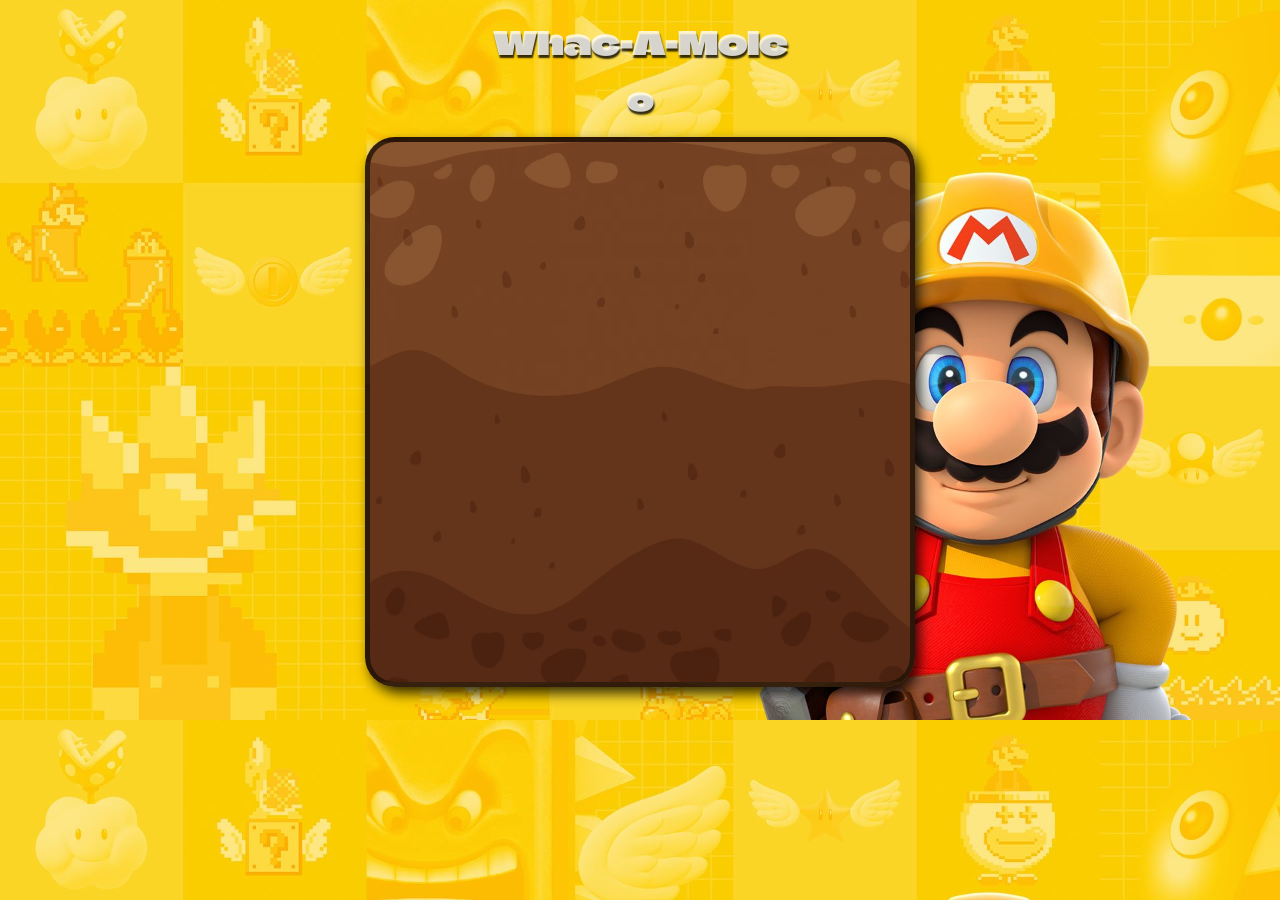
==== whac-a-mole_game/index.html @ 724b28a6 "first update the basic template is done." ====
<!DOCTYPE html>
<html lang="en">
<head>
  <meta charset="UTF-8">
  <meta name="viewport" content="width=device-width, initial-scale=1.0">
  <title>Whac-A-Mole | A Fun casual game | Beat The High Score</title>
  <link rel="stylesheet" href="mole.css">
  <link href="https://fonts.googleapis.com/css2?family=Climate+Crisis&display=swap" rel="stylesheet">
</head>
<body>
  <div class="header">
      <h1>Whac-A-Mole</h1>
      <h2 id="score">0</h2>
    </span>
  </div>
  <div id="board"></div>
  <!-- 3x3 Board -->
  <script src="mole.js"></script>
</body>
</html>
---- whac-a-mole_game/mole.css ----
body {
  font-family: Arial, Helvetica, sans-serif;
  text-align: center;
  background: url("images/mario-bg.jpg");
  background-size: cover;
}
.header  {
  font-family: climate Crisis;
  text-shadow: 0.1rem 0.2rem 0.1rem rgba(0, 0, 0, 0.8);
  color: rgba(255, 255, 255, 0.8);
}
#board {
  width: 540px;
  height: 540px;
  background: url("images/soil.png");
    background-size: cover;
    border: 5px solid rgba(31, 18, 6, 0.781);
    border-radius: 30px;
    box-shadow: 0.3rem 0.4rem 0.8rem rgba(0, 0, 0, 0.8);
  margin: 0 auto;
  display: flex;
  flex-wrap: wrap; 
}
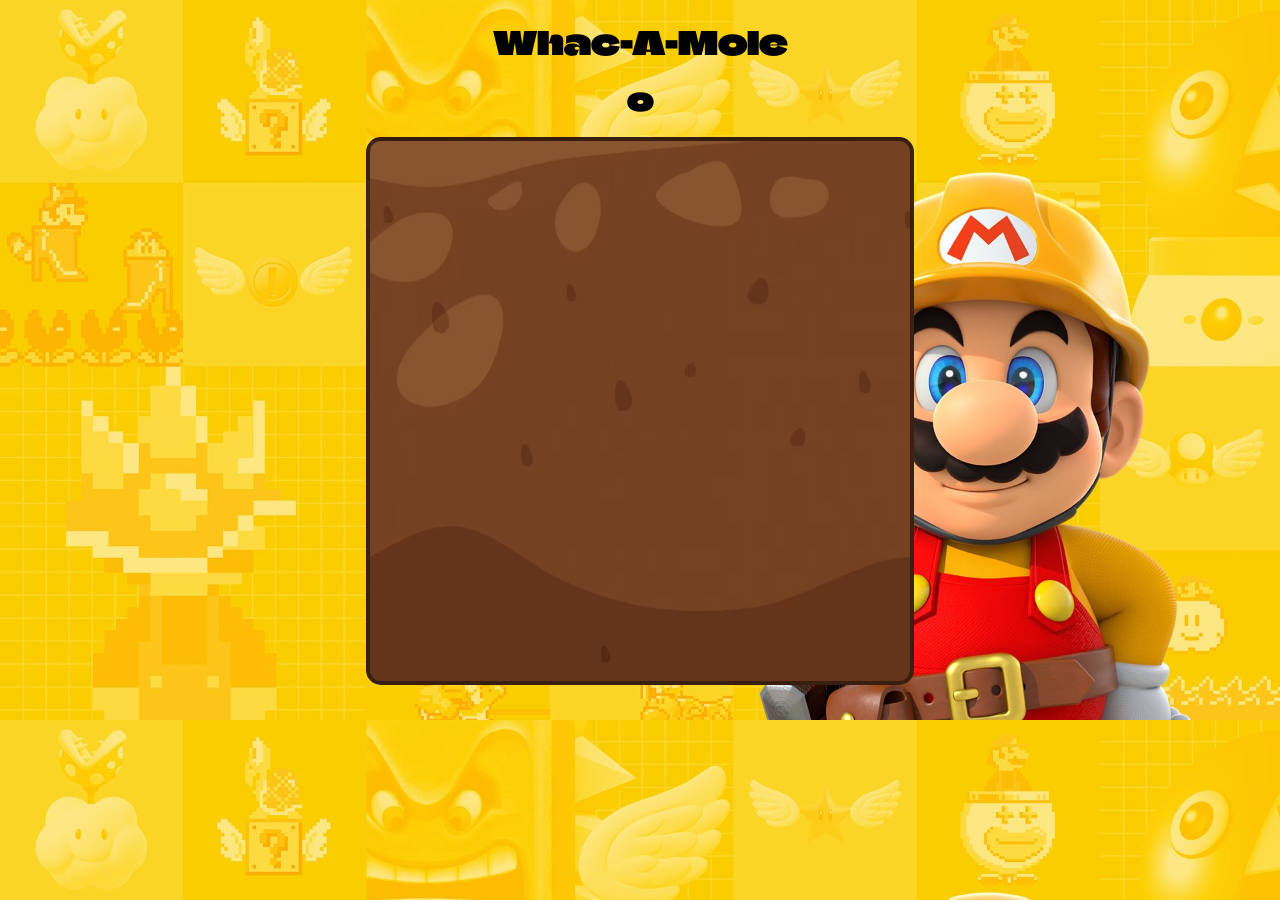
==== commit 54ca9a89: "minor update - Whac-A-Mole minor updates." ====
--- a/whac-a-mole_game/index.html
+++ b/whac-a-mole_game/index.html
@@ -8,13 +8,10 @@
   <link href="https://fonts.googleapis.com/css2?family=Climate+Crisis&display=swap" rel="stylesheet">
 </head>
 <body>
-  <div class="header">
-      <h1>Whac-A-Mole</h1>
-      <h2 id="score">0</h2>
-    </span>
-  </div>
+  <h1>Whac-A-Mole</h1>
+  <h2 id="score">0</h2>
+  <!-- 3x3 Board -->
   <div id="board"></div>
-  <!-- 3x3 Board -->
   <script src="mole.js"></script>
 </body>
 </html>
--- a/whac-a-mole_game/mole.css
+++ b/whac-a-mole_game/mole.css
@@ -1,23 +1,26 @@
 body {
-  font-family: Arial, Helvetica, sans-serif;
+  font-family: climate Crisis, Arial;
   text-align: center;
-  background: url("images/mario-bg.jpg");
+  background: url("./mario-bg.jpg");
   background-size: cover;
-}
-.header  {
-  font-family: climate Crisis;
-  text-shadow: 0.1rem 0.2rem 0.1rem rgba(0, 0, 0, 0.8);
-  color: rgba(255, 255, 255, 0.8);
 }
 #board {
   width: 540px;
   height: 540px;
-  background: url("images/soil.png");
-    background-size: cover;
-    border: 5px solid rgba(31, 18, 6, 0.781);
-    border-radius: 30px;
-    box-shadow: 0.3rem 0.4rem 0.8rem rgba(0, 0, 0, 0.8);
   margin: 0 auto;
   display: flex;
-  flex-wrap: wrap; 
+  flex-wrap: wrap;
+  background: url("./soil.png");
+  border: 4px solid rgba(46, 25, 13, 0.8);
+  border-radius: 15px;
+  user-select: none;
+  -moz-user-select: none;
+  -webkit-user-drag: none;
+  -webkit-user-select: none;
+}
+#board div {
+  width: 180px;
+  height: 180px;
+  background-image: url("./pipe.png");
+  background-size: cover;
 }
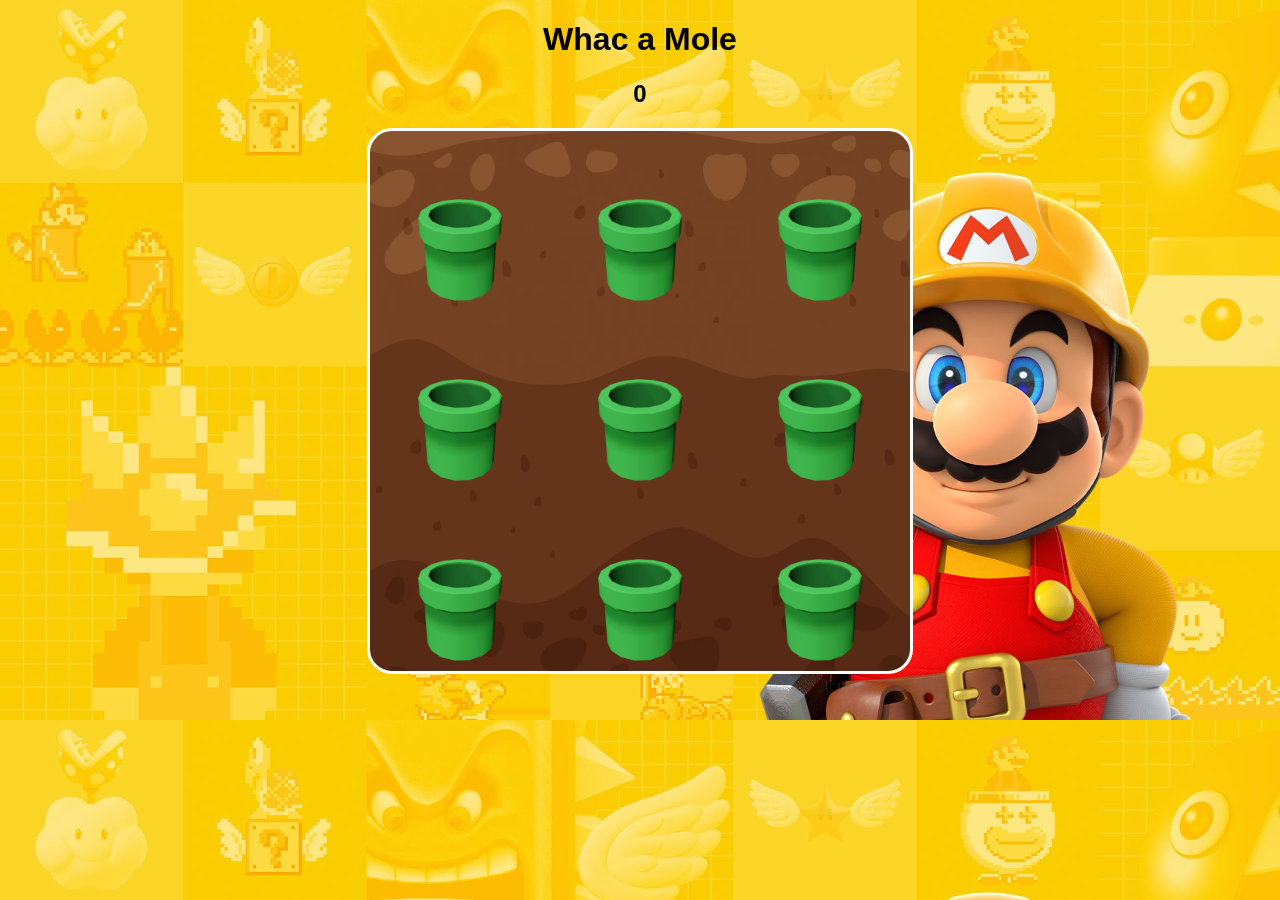
==== commit 2bce342f: "Functions Update Updated functions, mole and plant are now appearing on screen." ====
--- a/whac-a-mole_game/index.html
+++ b/whac-a-mole_game/index.html
@@ -1,17 +1,17 @@
 <!DOCTYPE html>
 <html lang="en">
 <head>
-  <meta charset="UTF-8">
-  <meta name="viewport" content="width=device-width, initial-scale=1.0">
-  <title>Whac-A-Mole | A Fun casual game | Beat The High Score</title>
-  <link rel="stylesheet" href="mole.css">
-  <link href="https://fonts.googleapis.com/css2?family=Climate+Crisis&display=swap" rel="stylesheet">
+    <meta charset="UTF-8">
+    <meta name="viewport" content="width=device-width, initial-scale=1.0">
+    <title>Whac a Mole</title>
+    <link rel="stylesheet" href="mole.css">
+    <script src="mole.js"></script>
 </head>
 <body>
-  <h1>Whac-A-Mole</h1>
-  <h2 id="score">0</h2>
-  <!-- 3x3 Board -->
-  <div id="board"></div>
-  <script src="mole.js"></script>
+    <h1>Whac a Mole</h1>
+    <h2 id="score">0</h2>
+    <!-- 3x3 -->
+    <div id="board">
+    </div>
 </body>
 </html>
--- a/whac-a-mole_game/mole.css
+++ b/whac-a-mole_game/mole.css
@@ -1,26 +1,33 @@
 body {
-  font-family: climate Crisis, Arial;
-  text-align: center;
-  background: url("./mario-bg.jpg");
-  background-size: cover;
+    font-family: Arial, Helvetica, sans-serif;
+    text-align: center;
+    background: url("./mario-bg.jpg");
+    background-size: cover;
+    font-family: Arial, Helvetica, sans-serif;
 }
 #board {
-  width: 540px;
-  height: 540px;
-  margin: 0 auto;
-  display: flex;
-  flex-wrap: wrap;
-  background: url("./soil.png");
-  border: 4px solid rgba(46, 25, 13, 0.8);
-  border-radius: 15px;
-  user-select: none;
-  -moz-user-select: none;
-  -webkit-user-drag: none;
-  -webkit-user-select: none;
+    width: 540px;
+    height: 540px;
+    /* background-color: green; */
+
+    margin: 0 auto;
+    display: flex;
+    flex-wrap: wrap;
+
+    background: url("./soil.png");
+    background-size: cover;
+    border: 3px solid white;
+    border-radius: 25px;
 }
 #board div {
-  width: 180px;
-  height: 180px;
-  background-image: url("./pipe.png");
-  background-size: cover;
+    /* board = 540 x 540, divide into 3x3 tiles --> 180 x 180 per div */
+    width: 180px; 
+    height: 180px;
+    background-image: url("./pipe.png");
+    background-size: cover;
+}
+/* All image tags inside divs */
+#board div img {
+    width: 180px;
+    height: 100px;
 }
